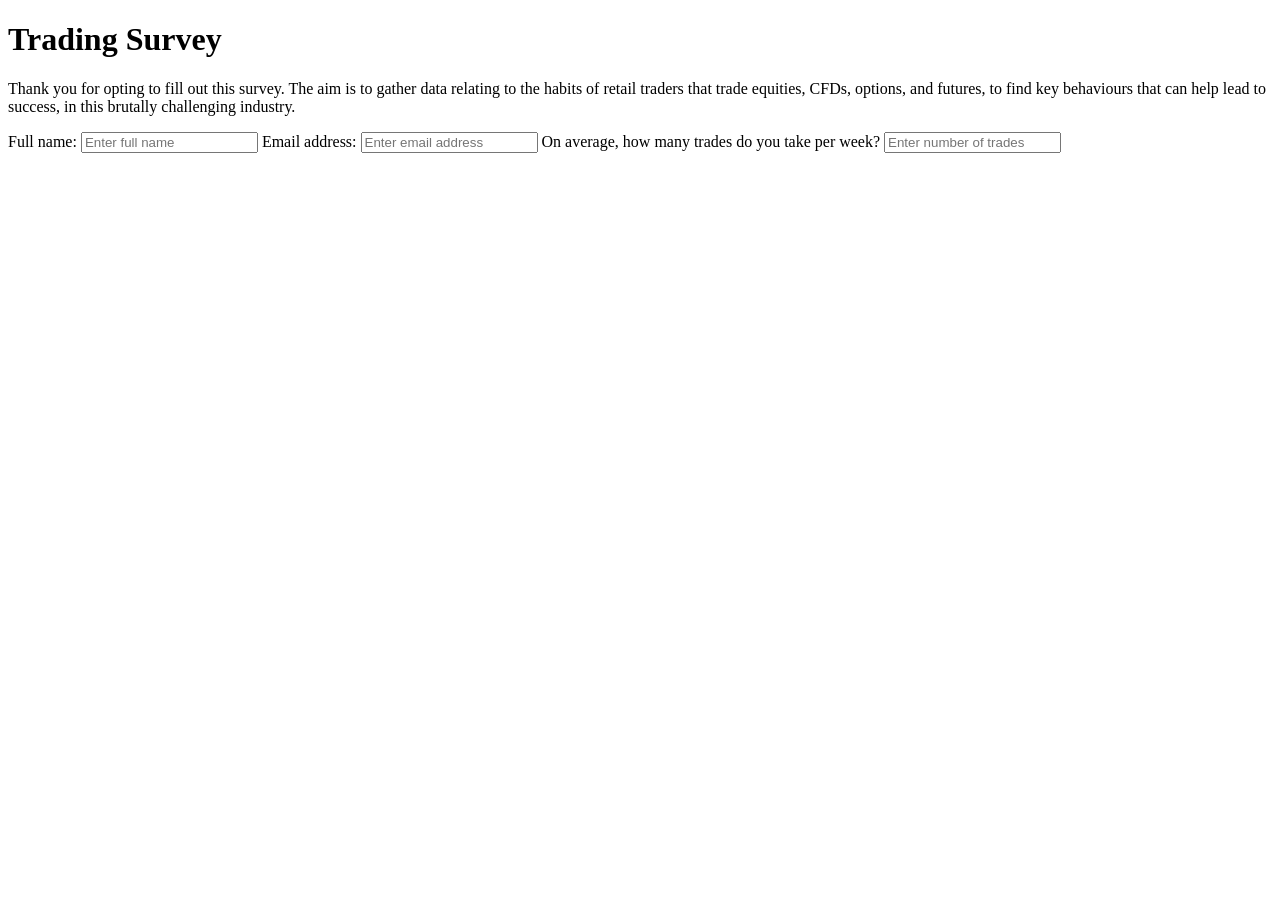
==== survey-form.html @ 613c511b "Starting head and body of the survey form" ====
<!DOCTYPE html>
<html>

  <head>
    <title>Stock trading survey form</title>
    <meta charset="UTF-8">
    <meta name="keywords" content="stocks, trading, options, equities, futures">
    <meta name="author" content="Peter Rawlings">
    <meta name="description"  content="trading survey form">
    <meta name="viewport" content="width=device-width, initial-scale=1.0">
  </head>

  <body>
    <h1 id="title">Trading Survey</h1>
    <p id="description">Thank you for opting to fill out this survey.
      The aim is to gather data relating to the habits of retail traders that trade
      equities, CFDs, options, and futures, to find key behaviours that can help lead
      to success, in this brutally challenging industry.
    </p>

    <form id="survey-form">
      <label for="name">Full name:</label>
      <input id="name" name="name" type="text" placeholder="Enter full name" required>
      <label for="email">Email address:</label>
      <input id="email" name="email" type="email" placeholder="Enter email address" required>
      <label for="number">On average, how many trades do you take per week?</label>
      <input id="number" name="number" type="number" placeholder="Enter number of trades" required>


    </form>





  </body>


</html>
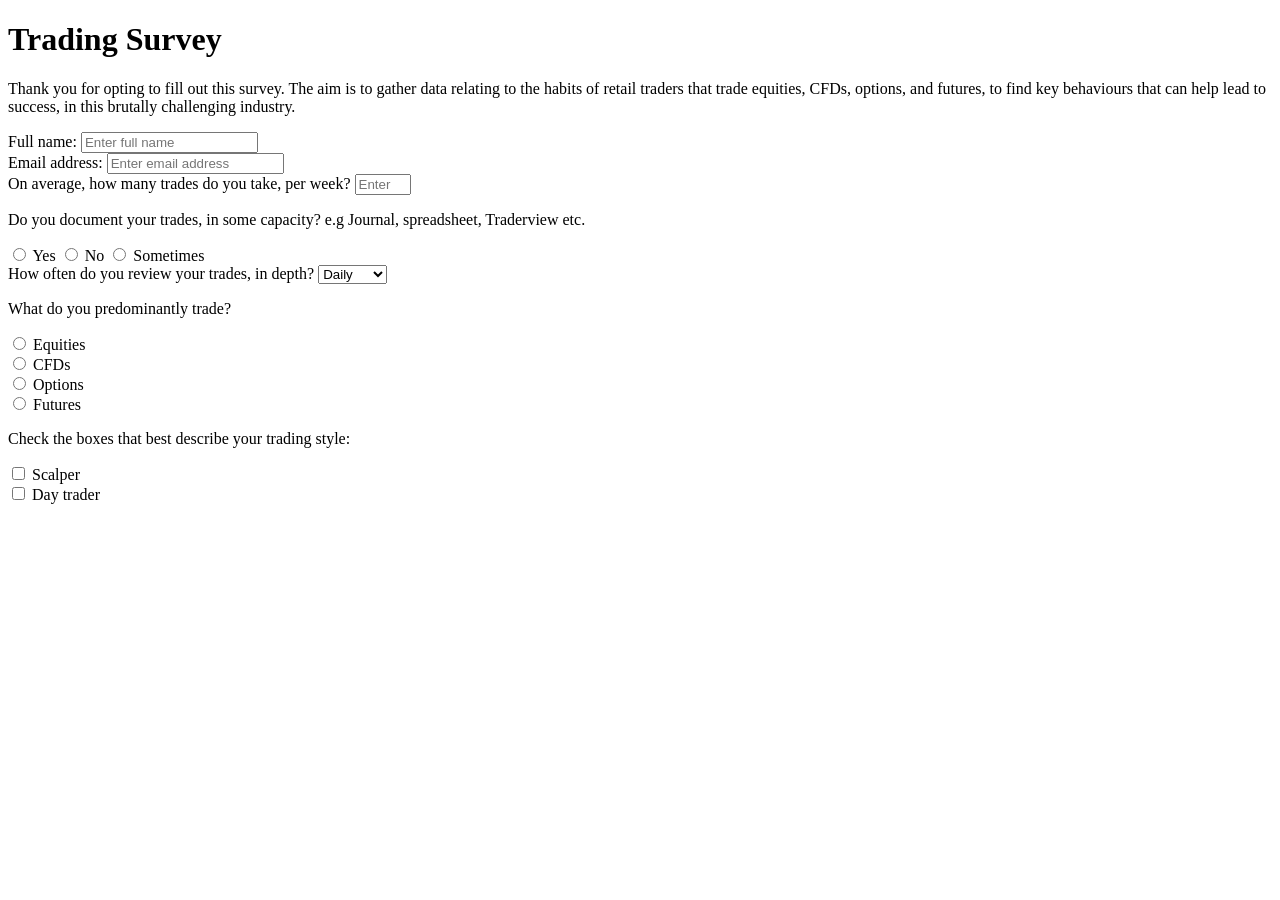
==== commit b3f373c3: "Adding more user inouts to the form" ====
--- a/survey-form.html
+++ b/survey-form.html
@@ -19,12 +19,54 @@
     </p>
 
     <form id="survey-form">
-      <label for="name">Full name:</label>
-      <input id="name" name="name" type="text" placeholder="Enter full name" required>
-      <label for="email">Email address:</label>
-      <input id="email" name="email" type="email" placeholder="Enter email address" required>
-      <label for="number">On average, how many trades do you take per week?</label>
-      <input id="number" name="number" type="number" placeholder="Enter number of trades" required>
+      <label id="name-label" for="name">Full name:</label>
+      <input id="name" name="name" type="text" placeholder="Enter full name" required><br>
+
+      <label id="email-label" for="email">Email address:</label>
+      <input id="email" name="email" type="email" placeholder="Enter email address" required><br>
+
+      <label id="number-label" for="number">On average, how many trades do you take, per week?</label>
+      <input id="number" name="number" type="number" min="0" max="100" placeholder="Enter a number from 0-100" required>
+
+      <div id="trade-tracking">
+        <p>Do you document your trades, in some capacity? e.g Journal, spreadsheet, Traderview etc.</p>
+        <input id="yes" value="yes" name="trade-tracking" type="radio">
+        <label for="yes">Yes</label>
+        <input id="no" value="no" name="trade-tracking" type="radio">
+        <label for="no">No</label>
+        <input id="sometimes" value="sometimes" name="trade-tracking" type="radio">
+        <label for="sometimes">Sometimes</label>
+      </div>
+
+      <label id="dropdown-label" for="dropdown">How often do you review your trades, in depth?</label>
+      <select id="dropdown" name="dropdown" required>
+        <option value="daily">Daily</option>
+        <option value="weekly">Weekly</option>
+        <option value="monthly">Monthly</option>
+        <option value="yearly">Yearly</option>
+        <option value="never">Never</option>
+      </select>
+
+      <div id="trade-type">
+        <p>What do you predominantly trade?</p>
+        <input id="equities" value="equities" name="trade-type" type="radio">
+        <label for="equities">Equities</label><br>
+        <input id="cfds" value="cfds" name="trade-type" type="radio">        
+        <label for="cfds">CFDs</label><br>
+        <input id="options" value="options" name="trade-type" type="radio">
+        <label for="options">Options</label><br>
+        <input id="futures" value="futures" name="trade-type" type="radio">
+        <label for="futures">Futures</label>
+      </div>
+
+      <div id="trade-personality">
+        <p>Check the boxes that best describe your trading style:</p>
+        <input type="checkbox" id="scalper" name="trade-personality" value="scalper">
+        <label for="scalper">Scalper</label><br>
+        <input type="checkbox" id="day-trader" name="trade-personality" value="day-trader">
+        <label for="day-trader">Day trader</label><br>
+        
+      </div>
 
 
     </form>
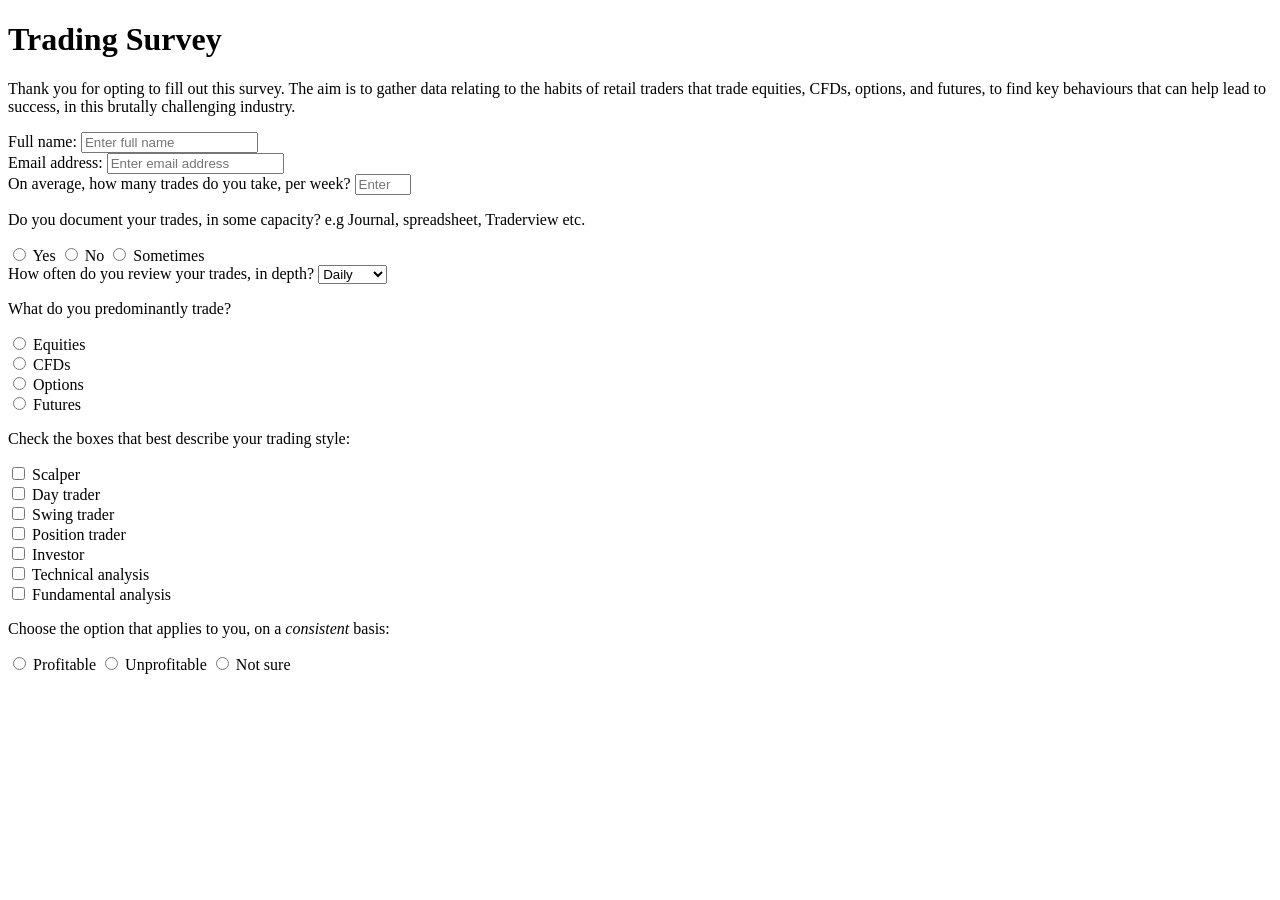
==== commit 6649d252: "Adding more user input fields" ====
--- a/survey-form.html
+++ b/survey-form.html
@@ -65,8 +65,28 @@
         <label for="scalper">Scalper</label><br>
         <input type="checkbox" id="day-trader" name="trade-personality" value="day-trader">
         <label for="day-trader">Day trader</label><br>
-        
+        <input type="checkbox" id="swing-trader" name="trade-personality" value="swing-trader">
+        <label for="swing-trader">Swing trader</label><br>
+        <input type="checkbox" id="position-trader" name="trade-personality" value="position-trader">
+        <label for="position-trader">Position trader</label><br>
+        <input type="checkbox" id="investor" name="trade-personality" value="investor">
+        <label for="investor">Investor</label><br>
+        <input type="checkbox" id="technical-analysis" name="trade-personality" value="technical-analysis">
+        <label for="technical-analysis">Technical analysis</label><br>
+        <input type="checkbox" id="fundamental-analysis" name="trade-personality" value="fundamental-analysis">
+        <label for="fundamental-analysis">Fundamental analysis</label>
       </div>
+
+      <div id="profitability">
+        <p>Choose the option that applies to you, on a <em>consistent</em> basis:</p>
+        <input type="radio" id="profitable" name="profitability" value="profitable">
+        <label for="profitable">Profitable</label>
+        <input type="radio" id="unprofitable" name="profitability" value="unprofitable">
+        <label for="unprofitable">Unprofitable</label>
+        <input type="radio" id="not-sure" name="profitability" value="not-sure">
+        <label for="not-sure">Not sure</label>
+      </div>
+
 
 
     </form>
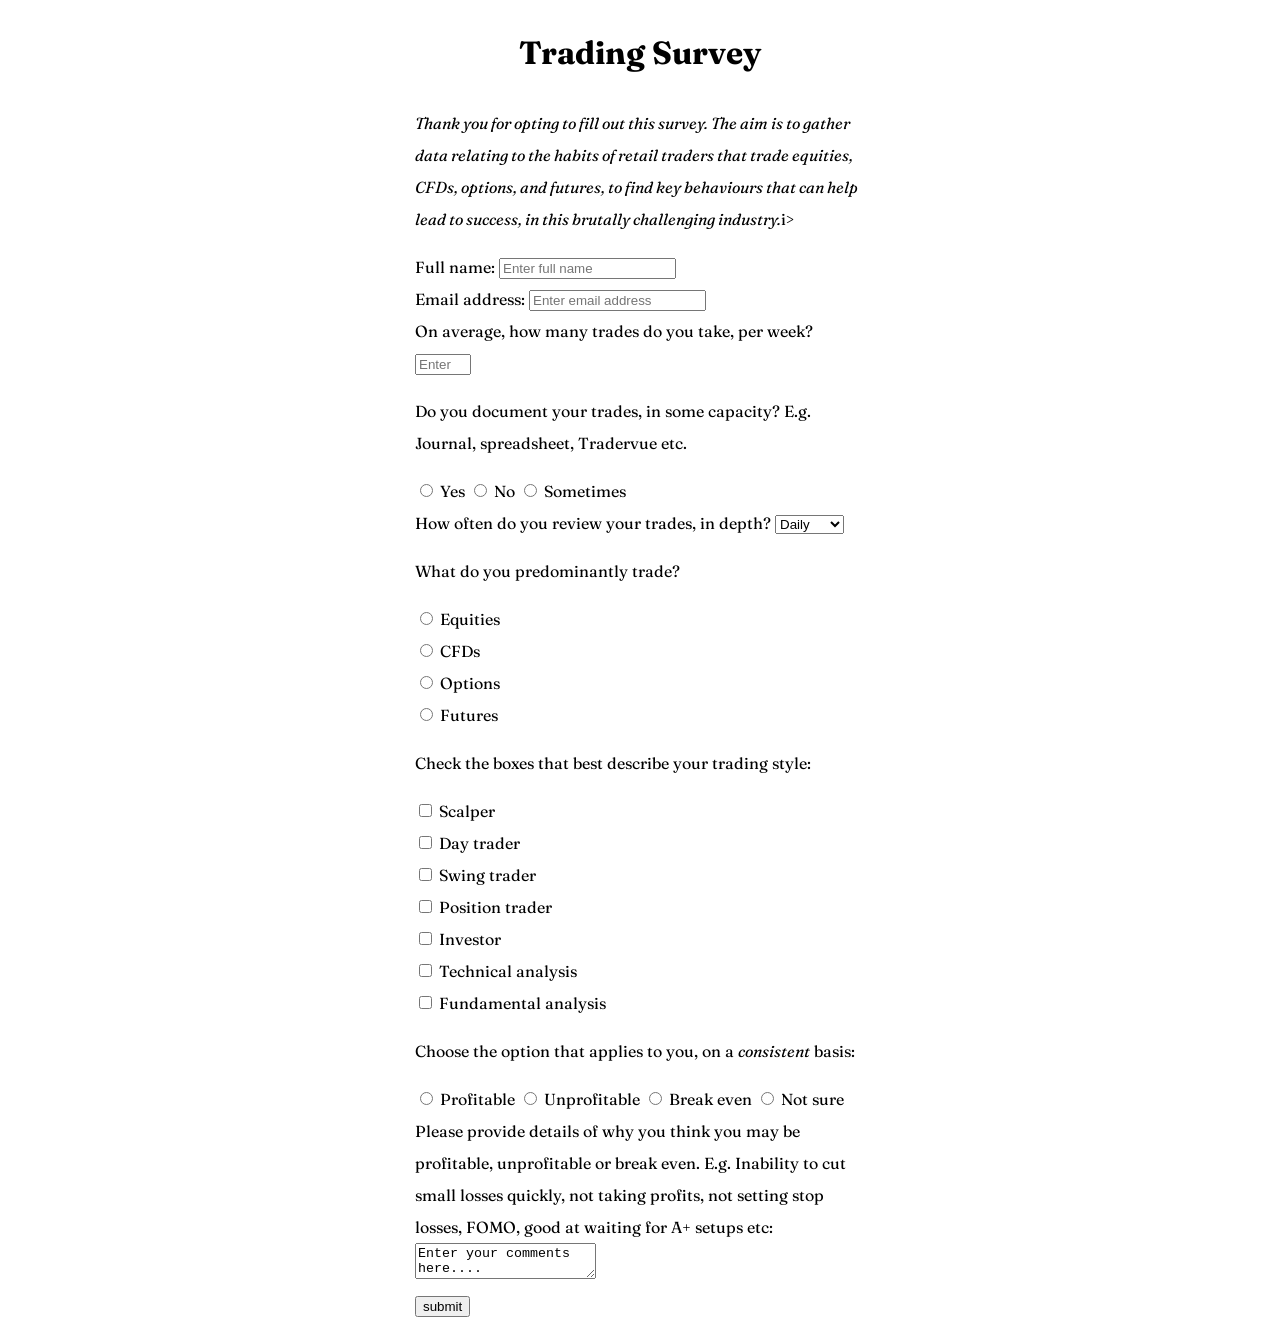
==== commit 525cf066: "Adding CSS to survey" ====
--- a/survey-form.html
+++ b/survey-form.html
@@ -8,14 +8,32 @@
     <meta name="author" content="Peter Rawlings">
     <meta name="description"  content="trading survey form">
     <meta name="viewport" content="width=device-width, initial-scale=1.0">
+
+    <style>
+      @import url('https://fonts.googleapis.com/css2?family=Fraunces:wght@200&display=swap');
+
+      h1 {
+        text-align: center;
+      }
+
+      body {
+        font-family: fraunces;
+        line-height: 2;
+        width: 450px;
+        margin: auto;
+      }
+
+
+    </style>
+
   </head>
 
   <body>
     <h1 id="title">Trading Survey</h1>
-    <p id="description">Thank you for opting to fill out this survey.
+    <p id="description"><i>Thank you for opting to fill out this survey.
       The aim is to gather data relating to the habits of retail traders that trade
       equities, CFDs, options, and futures, to find key behaviours that can help lead
-      to success, in this brutally challenging industry.
+      to success, in this brutally challenging industry.</i>i>
     </p>
 
     <form id="survey-form">
@@ -29,7 +47,7 @@
       <input id="number" name="number" type="number" min="0" max="100" placeholder="Enter a number from 0-100" required>
 
       <div id="trade-tracking">
-        <p>Do you document your trades, in some capacity? e.g Journal, spreadsheet, Traderview etc.</p>
+        <p>Do you document your trades, in some capacity? E.g. Journal, spreadsheet, Tradervue etc.</p>
         <input id="yes" value="yes" name="trade-tracking" type="radio">
         <label for="yes">Yes</label>
         <input id="no" value="no" name="trade-tracking" type="radio">
@@ -83,19 +101,21 @@
         <label for="profitable">Profitable</label>
         <input type="radio" id="unprofitable" name="profitability" value="unprofitable">
         <label for="unprofitable">Unprofitable</label>
+        <input type="radio" id="break-even" name="profitability" value="break-even">
+        <label for="break-even">Break even</label>
         <input type="radio" id="not-sure" name="profitability" value="not-sure">
         <label for="not-sure">Not sure</label>
       </div>
 
+      <div id="text-input">
+        <label for="reasons">Please provide details of why you think you may be profitable,
+         unprofitable or break even. E.g. Inability to cut small losses quickly,
+         not taking profits, not setting stop losses, FOMO,
+         good at waiting for A+ setups etc:</label><br>
+        <textarea id="reasons">Enter your comments here....</textarea>
+      </div>
 
-
+      <input id="submit" type="submit" value="submit">
     </form>
-
-
-
-
-
   </body>
-
-
 </html>
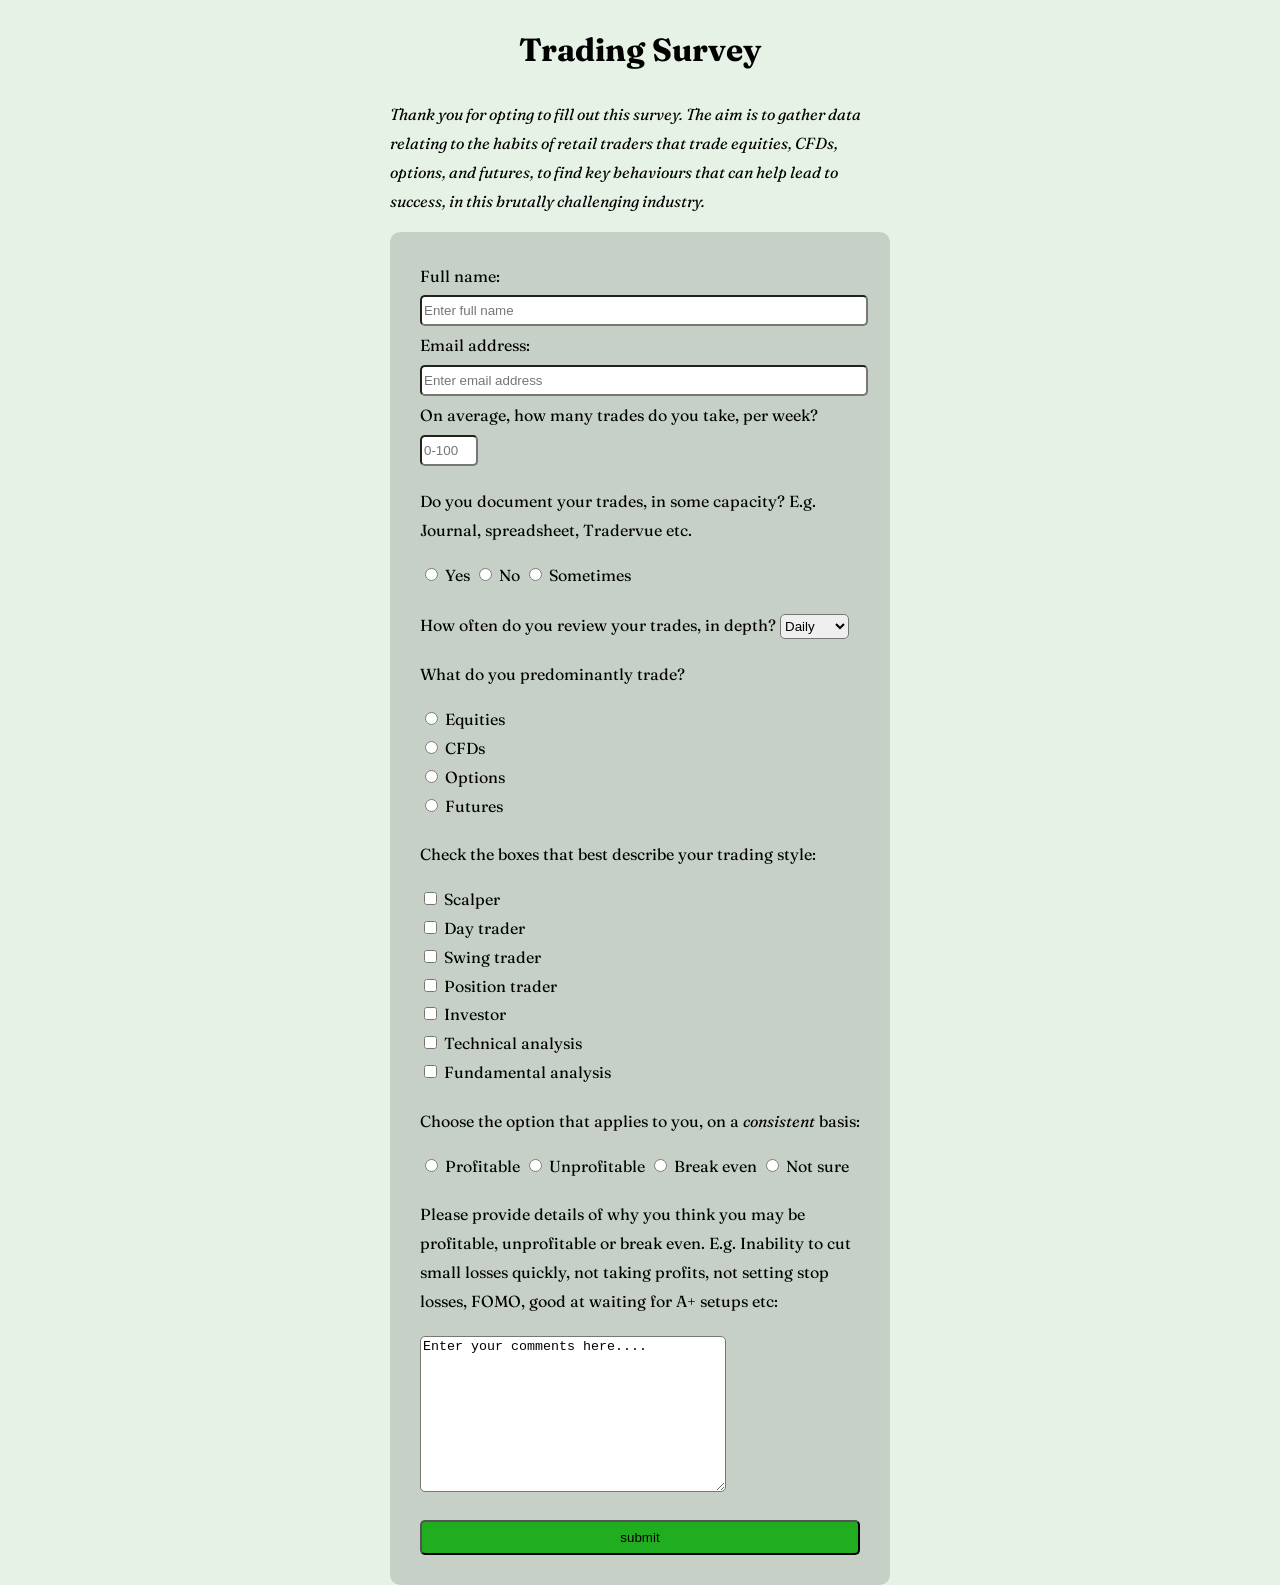
==== commit c24041c0: "Adding all CSS to the form" ====
--- a/survey-form.html
+++ b/survey-form.html
@@ -10,20 +10,63 @@
     <meta name="viewport" content="width=device-width, initial-scale=1.0">
 
     <style>
-      @import url('https://fonts.googleapis.com/css2?family=Fraunces:wght@200&display=swap');
+      @import url('https://fonts.googleapis.com/css2?family=Fraunces:wght@300&display=swap');
 
       h1 {
         text-align: center;
       }
 
       body {
+        background-color: rgba(0,128,0,0.1);
         font-family: fraunces;
-        line-height: 2;
-        width: 450px;
+        line-height: 1.8;
+        width: 500px;
         margin: auto;
       }
 
+      #reasons {
+        border-radius: 5px;
+        margin-top: 20px;
+        width: 300px;
+        height: 150px;
+      }
 
+      div {
+        margin-top: 10px;
+        margin-bottom: 20px
+      }
+
+      #number {
+        width: 50px;
+      }
+
+      form {
+        background-color: rgba(128,128,128,0.3);
+        padding: 30px;
+        border-radius: 10px;
+      }
+
+      #name {
+        width:100%;
+      }
+      
+      #email {
+        width:100%
+      }
+
+      .box {
+        border-radius: 5px;
+        height: 25px;
+        margin-top: 5px;
+        margin-bottom: 5px;
+      }
+
+      #submit {
+        width: 100%;
+        background-color: rgb(32, 173, 32);
+        border-radius: 5px;
+        padding: 0.5rem;
+      }
     </style>
 
   </head>
@@ -33,18 +76,18 @@
     <p id="description"><i>Thank you for opting to fill out this survey.
       The aim is to gather data relating to the habits of retail traders that trade
       equities, CFDs, options, and futures, to find key behaviours that can help lead
-      to success, in this brutally challenging industry.</i>i>
+      to success, in this brutally challenging industry.</i>
     </p>
 
     <form id="survey-form">
-      <label id="name-label" for="name">Full name:</label>
-      <input id="name" name="name" type="text" placeholder="Enter full name" required><br>
+      <label id="name-label" for="name">Full name:</label><br>
+      <input class="box" id="name" name="name" type="text" placeholder="Enter full name" required><br>
 
-      <label id="email-label" for="email">Email address:</label>
-      <input id="email" name="email" type="email" placeholder="Enter email address" required><br>
+      <label id="email-label" for="email">Email address:</label><br>
+      <input class="box" id="email" name="email" type="email" placeholder="Enter email address" required><br>
 
-      <label id="number-label" for="number">On average, how many trades do you take, per week?</label>
-      <input id="number" name="number" type="number" min="0" max="100" placeholder="Enter a number from 0-100" required>
+      <label id="number-label" for="number">On average, how many trades do you take, per week?</label><br>
+      <input class="box" id="number" name="number" type="number" min="0" max="100" placeholder="0-100" required>
 
       <div id="trade-tracking">
         <p>Do you document your trades, in some capacity? E.g. Journal, spreadsheet, Tradervue etc.</p>
@@ -57,7 +100,7 @@
       </div>
 
       <label id="dropdown-label" for="dropdown">How often do you review your trades, in depth?</label>
-      <select id="dropdown" name="dropdown" required>
+      <select class="box" id="dropdown" name="dropdown" required>
         <option value="daily">Daily</option>
         <option value="weekly">Weekly</option>
         <option value="monthly">Monthly</option>
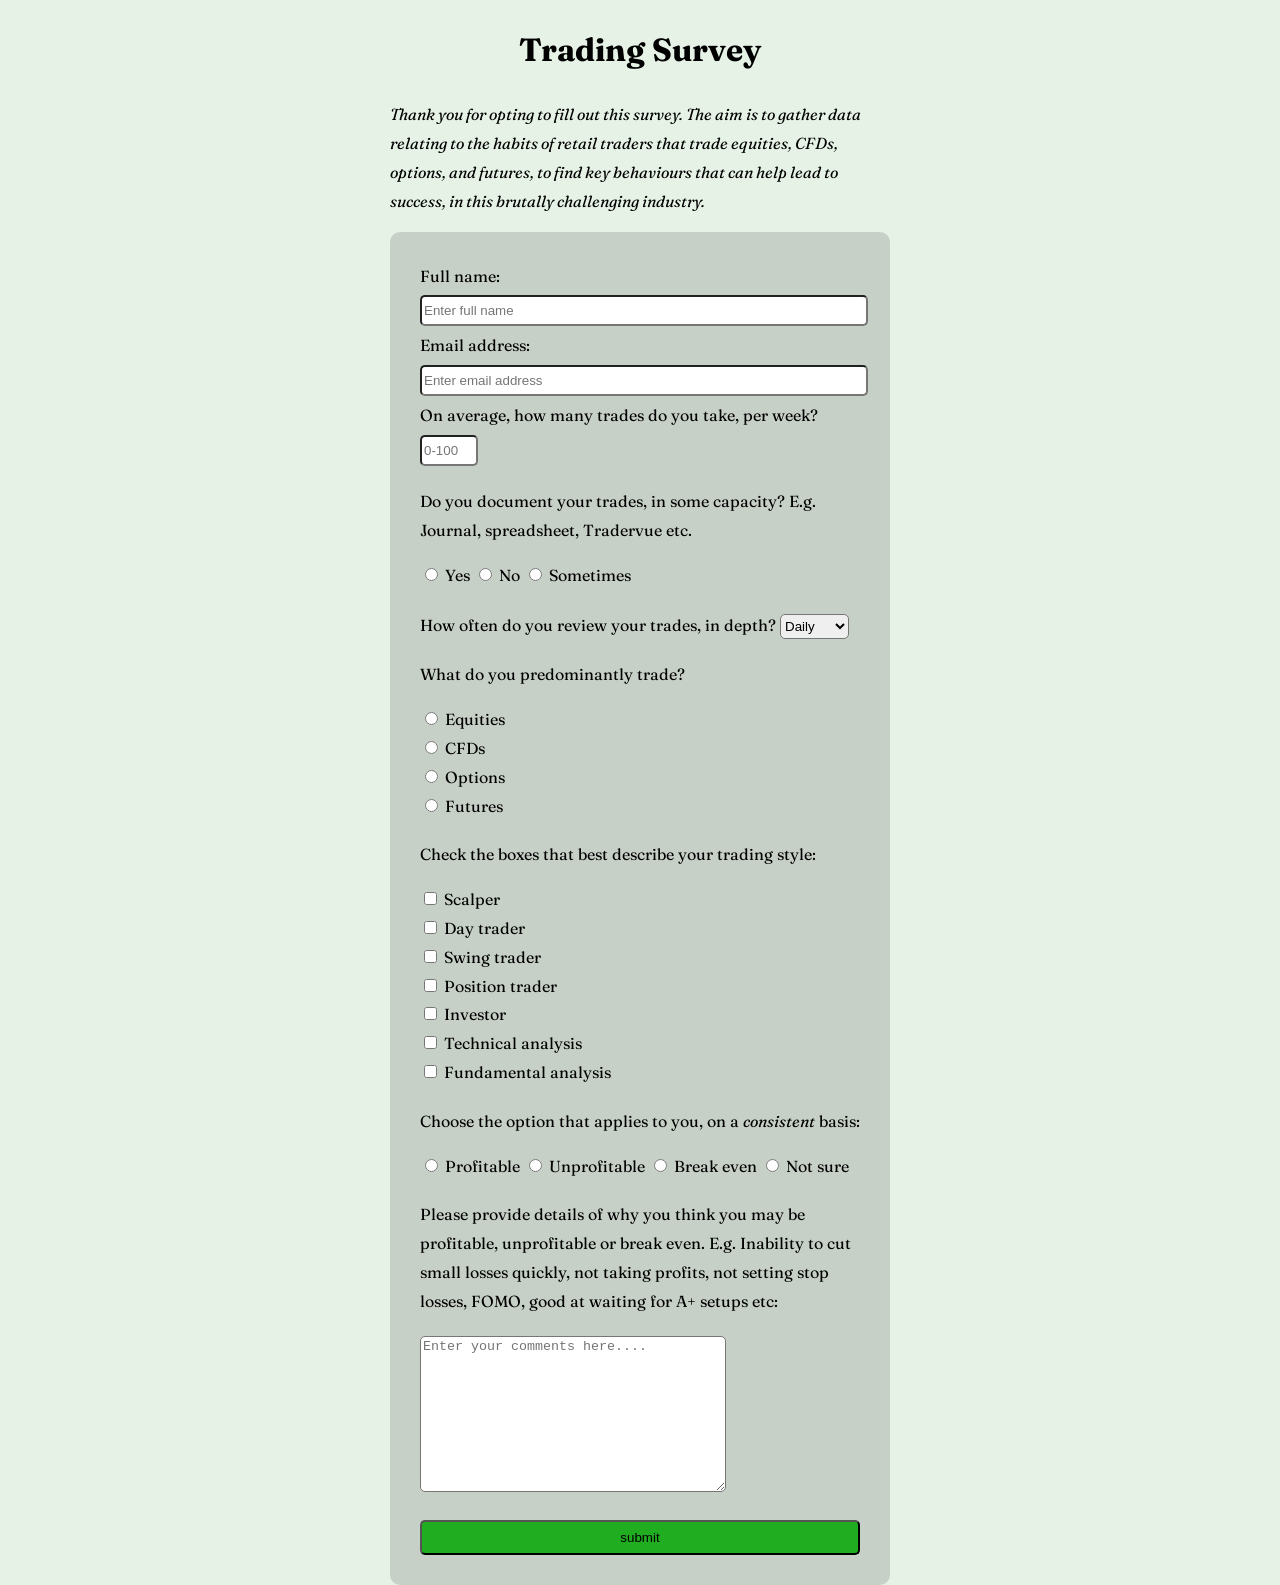
==== commit 0e3d22e5: "Modifying text area and submission cursor" ====
--- a/survey-form.html
+++ b/survey-form.html
@@ -66,6 +66,7 @@
         background-color: rgb(32, 173, 32);
         border-radius: 5px;
         padding: 0.5rem;
+        cursor:pointer;
       }
     </style>
 
@@ -155,7 +156,7 @@
          unprofitable or break even. E.g. Inability to cut small losses quickly,
          not taking profits, not setting stop losses, FOMO,
          good at waiting for A+ setups etc:</label><br>
-        <textarea id="reasons">Enter your comments here....</textarea>
+        <textarea id="reasons" placeholder="Enter your comments here...."></textarea>
       </div>
 
       <input id="submit" type="submit" value="submit">
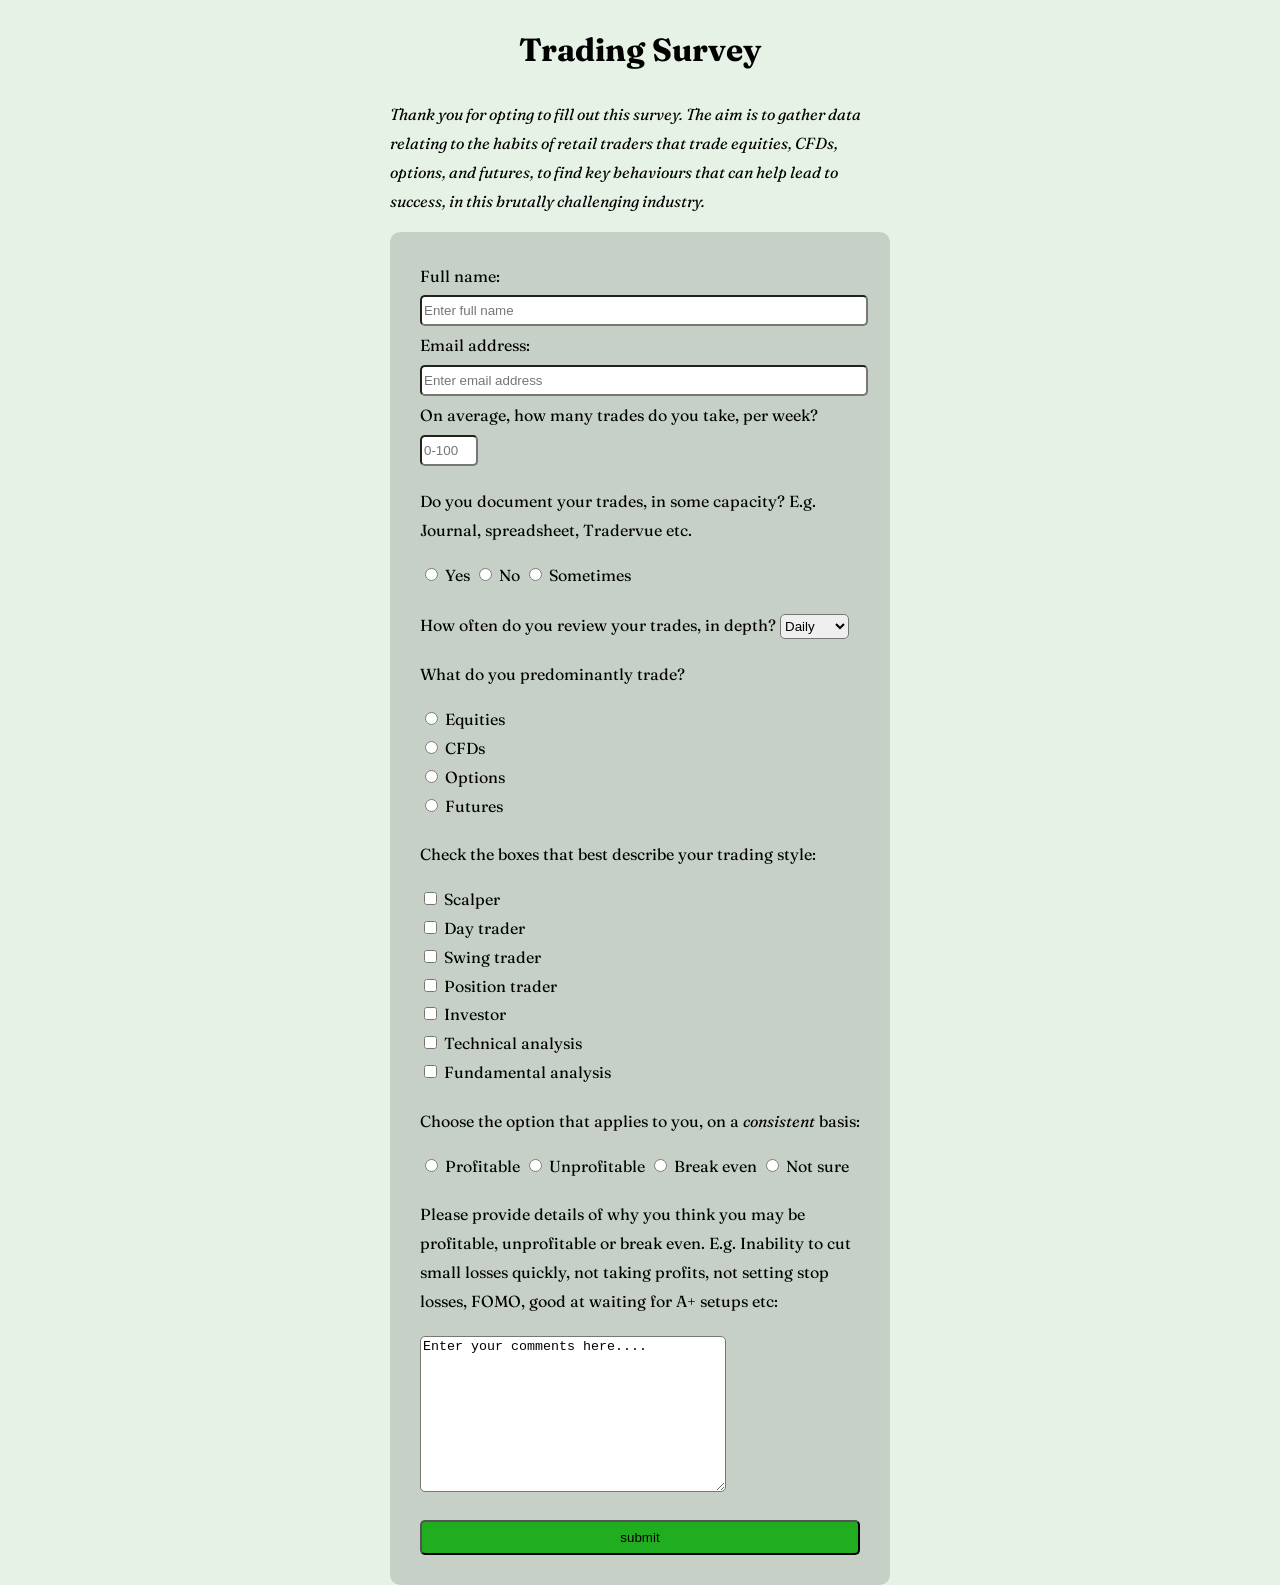
==== commit 3d41d330: "Adding link to stylesheet Adding the link to the css stylesheet" ====
--- a/survey-form.html
+++ b/survey-form.html
@@ -8,68 +8,7 @@
     <meta name="author" content="Peter Rawlings">
     <meta name="description"  content="trading survey form">
     <meta name="viewport" content="width=device-width, initial-scale=1.0">
-
-    <style>
-      @import url('https://fonts.googleapis.com/css2?family=Fraunces:wght@300&display=swap');
-
-      h1 {
-        text-align: center;
-      }
-
-      body {
-        background-color: rgba(0,128,0,0.1);
-        font-family: fraunces;
-        line-height: 1.8;
-        width: 500px;
-        margin: auto;
-      }
-
-      #reasons {
-        border-radius: 5px;
-        margin-top: 20px;
-        width: 300px;
-        height: 150px;
-      }
-
-      div {
-        margin-top: 10px;
-        margin-bottom: 20px
-      }
-
-      #number {
-        width: 50px;
-      }
-
-      form {
-        background-color: rgba(128,128,128,0.3);
-        padding: 30px;
-        border-radius: 10px;
-      }
-
-      #name {
-        width:100%;
-      }
-      
-      #email {
-        width:100%
-      }
-
-      .box {
-        border-radius: 5px;
-        height: 25px;
-        margin-top: 5px;
-        margin-bottom: 5px;
-      }
-
-      #submit {
-        width: 100%;
-        background-color: rgb(32, 173, 32);
-        border-radius: 5px;
-        padding: 0.5rem;
-        cursor:pointer;
-      }
-    </style>
-
+    <link rel="stylesheet" href="survey.css">
   </head>
 
   <body>
@@ -156,7 +95,7 @@
          unprofitable or break even. E.g. Inability to cut small losses quickly,
          not taking profits, not setting stop losses, FOMO,
          good at waiting for A+ setups etc:</label><br>
-        <textarea id="reasons" placeholder="Enter your comments here...."></textarea>
+        <textarea id="reasons">Enter your comments here....</textarea>
       </div>
 
       <input id="submit" type="submit" value="submit">
--- a/survey.css
+++ b/survey.css
@@ -0,0 +1,58 @@
+
+      @import url('https://fonts.googleapis.com/css2?family=Fraunces:wght@300&display=swap');
+
+      h1 {
+        text-align: center;
+      }
+
+      body {
+        background-color: rgba(0,128,0,0.1);
+        font-family: fraunces;
+        line-height: 1.8;
+        width: 500px;
+        margin: auto;
+      }
+
+      #reasons {
+        border-radius: 5px;
+        margin-top: 20px;
+        width: 300px;
+        height: 150px;
+      }
+
+      div {
+        margin-top: 10px;
+        margin-bottom: 20px
+      }
+
+      #number {
+        width: 50px;
+      }
+
+      form {
+        background-color: rgba(128,128,128,0.3);
+        padding: 30px;
+        border-radius: 10px;
+      }
+
+      #name {
+        width:100%;
+      }
+      
+      #email {
+        width:100%
+      }
+
+      .box {
+        border-radius: 5px;
+        height: 25px;
+        margin-top: 5px;
+        margin-bottom: 5px;
+      }
+
+      #submit {
+        width: 100%;
+        background-color: rgb(32, 173, 32);
+        border-radius: 5px;
+        padding: 0.5rem;
+      }
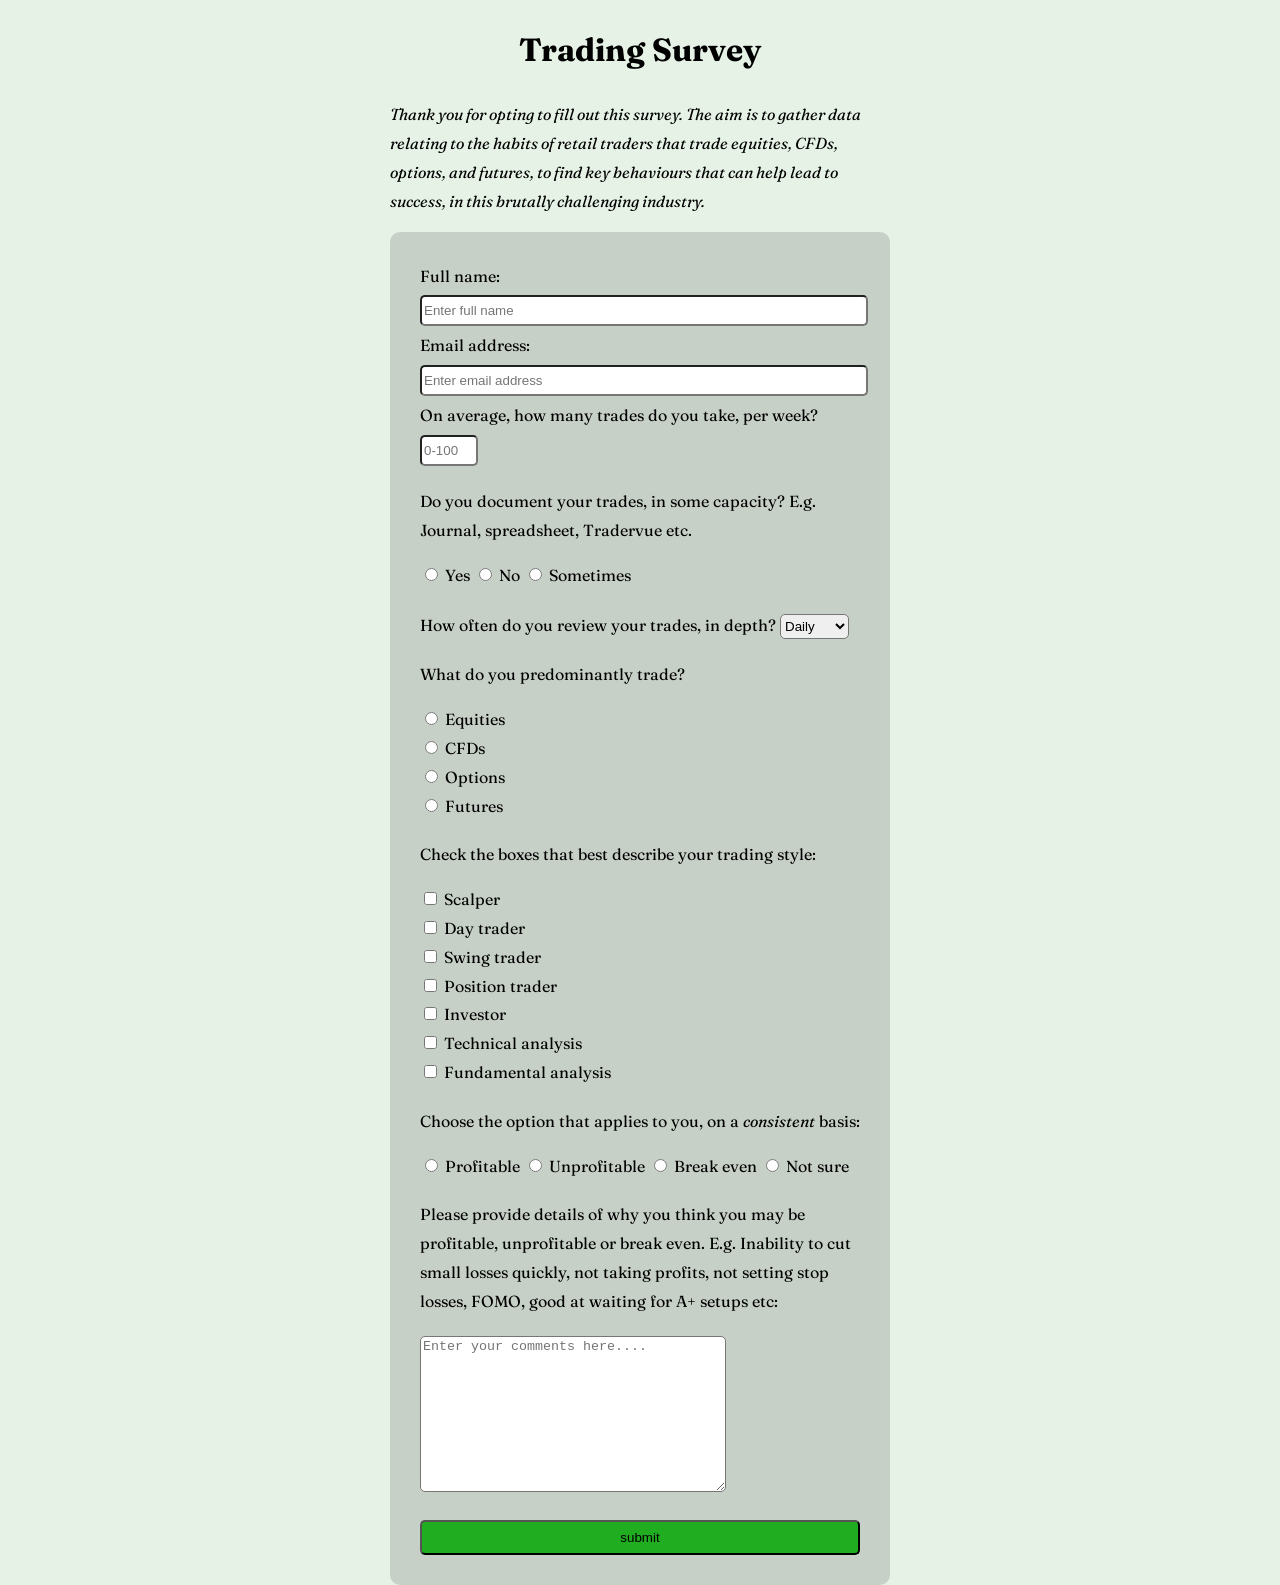
==== commit 0bf9f79e: "Importing css changes to local" ====
--- a/survey-form.html
+++ b/survey-form.html
@@ -95,7 +95,7 @@
          unprofitable or break even. E.g. Inability to cut small losses quickly,
          not taking profits, not setting stop losses, FOMO,
          good at waiting for A+ setups etc:</label><br>
-        <textarea id="reasons">Enter your comments here....</textarea>
+        <textarea id="reasons" placeholder="Enter your comments here...."></textarea>
       </div>
 
       <input id="submit" type="submit" value="submit">
